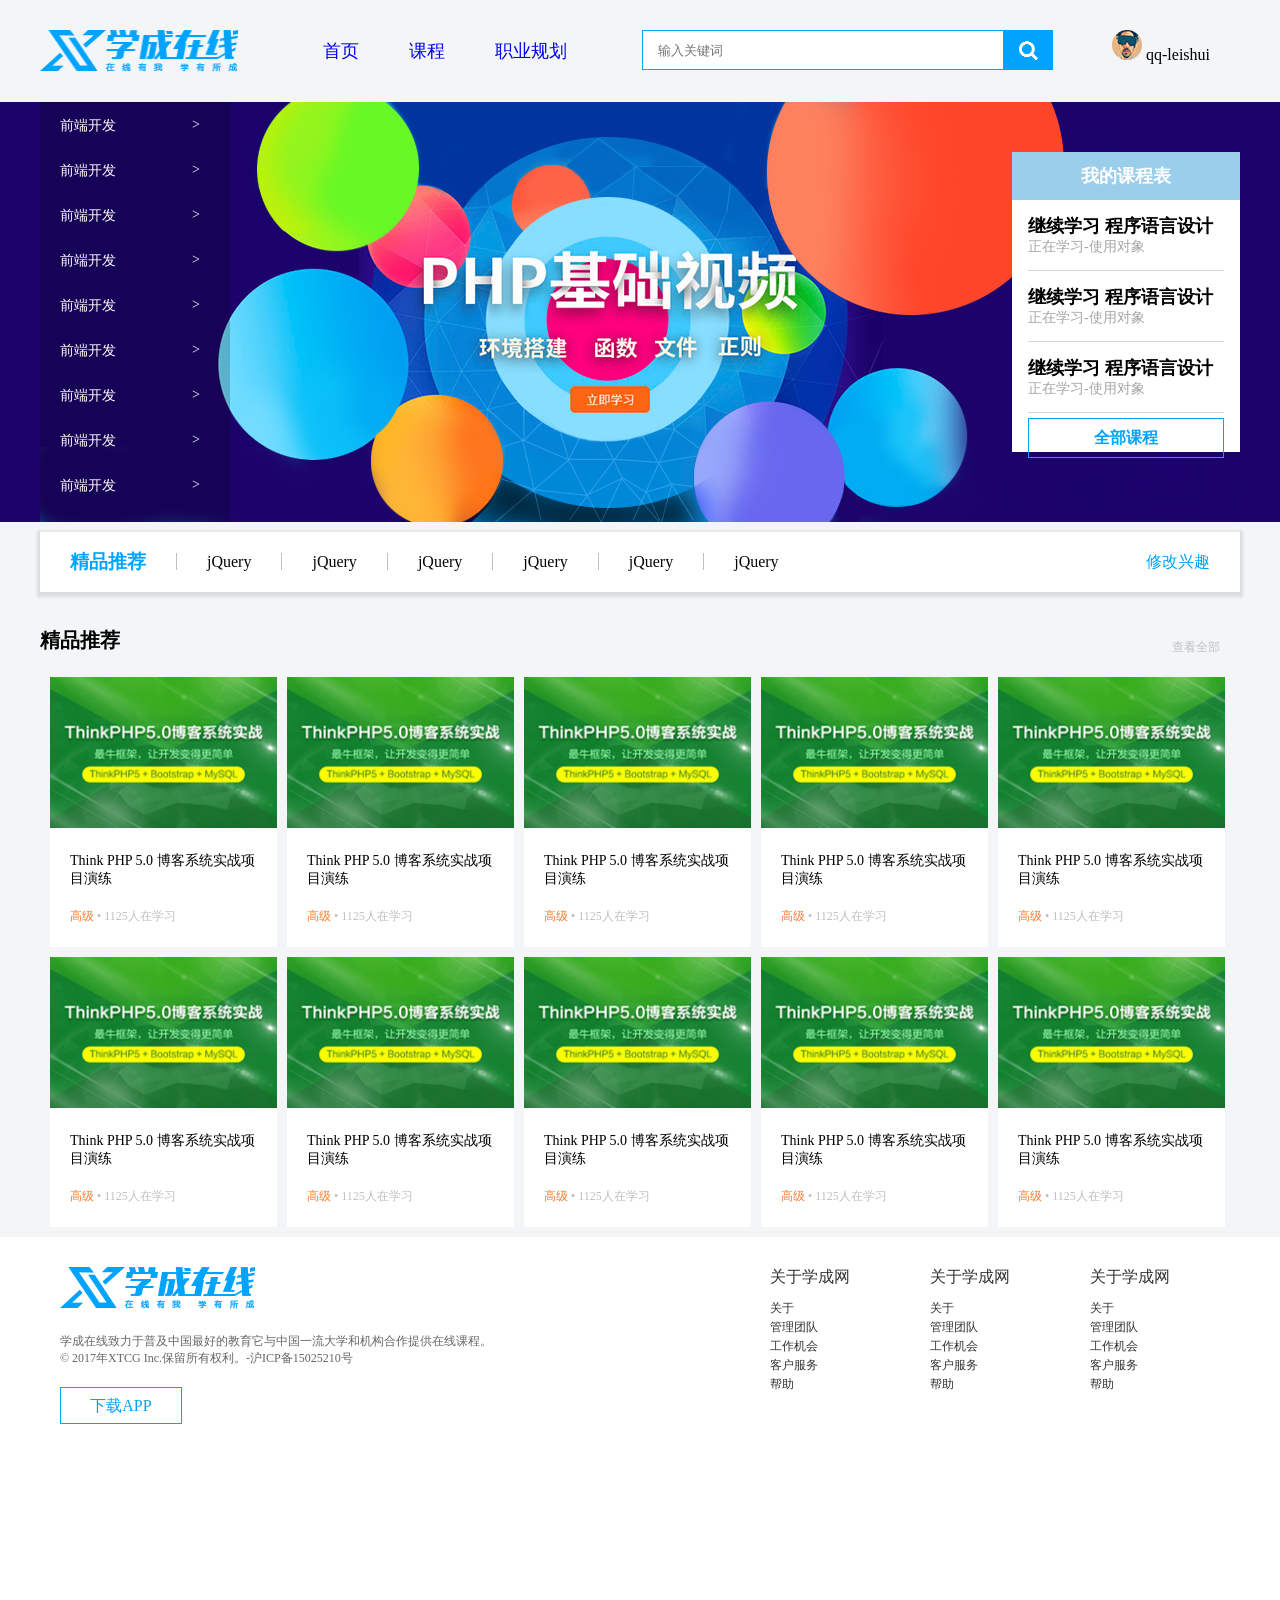
==== index.html @ 8ce698fb "Initial commit" ====
<!DOCTYPE html>
<html lang="en">

<head>
    <meta charset="UTF-8">
    <meta http-equiv="X-UA-Compatible" content="IE=edge">
    <meta name="viewport" content="width=device-width, initial-scale=1.0">
    <title>study top page</title>
    <link rel="stylesheet" href="style.css">
</head>

<body>
    <!-- head -->
    <div class="head w ">
        <div class="logo">
            <img src="images/学成在线.png" alt="" class="logo"></img>

        </div>
        <div class="nav">
            <ul>
                <li><a href="#">首页</a></li>
                <li><a href="#">课程</a></li>
                <li><a href="#">职业规划</a></li>
            </ul>

        </div>

        <div class="sousuo">
            <input type="text" placeholder="输入关键词">
            <button> <img src="images/search.png" alt=""> </button>
        </div>



        <div class="user">
            <img src="images/拷贝.png" alt="">
            qq-leishui


        </div>
    </div>



    <!-- banner -->
    <div class="banner ">
        <div class="mainpic w">
            <div class="subnav">
                <ul>
                    <li><a href="">前端开发<span>&gt;</span></a> </li>
                    <li><a href="">前端开发<span>&gt;</span></a></li>
                    <li><a href="">前端开发<span>&gt;</span></a></li>
                    <li><a href="">前端开发<span>&gt;</span></a></li>
                    <li><a href="">前端开发<span>&gt;</span></a></li>
                    <li><a href="">前端开发<span>&gt;</span></a></li>
                    <li><a href="">前端开发<span>&gt;</span></a></li>
                    <li><a href="">前端开发<span>&gt;</span></a></li>
                    <li><a href="">前端开发<span>&gt;</span></a></li>
                </ul>

            </div>

            <div class="myinfo">
                <h4 class="mylesson">我的课程表</h4>
                <div class="contine">
                    <ul>
                        <li>
                            <h4>继续学习 程序语言设计</h4>
                            <p>正在学习-使用对象</p>
                        </li>
                        <li>
                            <h4>继续学习 程序语言设计</h4>
                            <p>正在学习-使用对象</p>
                        </li>
                        <li>
                            <h4>继续学习 程序语言设计</h4>
                            <p>正在学习-使用对象</p>
                        </li>
                    </ul>
                    <a href="#" class="all">全部课程</a>


                </div>

            </div>




        </div>








    </div>
    <!-- jingpin -->
    <div class="jingpin w">
        <h3>精品推荐</h3>
        <ul>
            <li><a href="#">jQuery</a></li>
            <li><a href="#">jQuery</a></li>
            <li><a href="#">jQuery</a></li>
            <li><a href="#">jQuery</a></li>
            <li><a href="#">jQuery</a></li>
            <li><a href="#">jQuery</a></li>
        </ul>

        <a href="#" class="more">修改兴趣</a>

    </div>



    <!-- core couse -->
    <div class=" box w">
        <div class="tuijian">
            <h4>精品推荐</h4>
            <a href="#">查看全部</a>

        </div>


        <div class="course ">
            <ul class="clearfix">

                <li> <img src="images/图层133.png" alt="">
                    <h4>Think PHP 5.0 博客系统实战项目演练 </h4>
                    <div class="info">
                        <span>高级 </span>• 1125人在学习
                    </div>
                </li>
                <li> <img src="images/图层133.png" alt="">
                    <h4>Think PHP 5.0 博客系统实战项目演练 </h4>
                    <div class="info">
                        <span>高级 </span>• 1125人在学习
                    </div>
                </li>
                <li> <img src="images/图层133.png" alt="">
                    <h4>Think PHP 5.0 博客系统实战项目演练 </h4>
                    <div class="info">
                        <span>高级 </span>• 1125人在学习
                    </div>
                </li>
                <li> <img src="images/图层133.png" alt="">
                    <h4>Think PHP 5.0 博客系统实战项目演练 </h4>
                    <div class="info">
                        <span>高级 </span>• 1125人在学习
                    </div>
                </li>
                <li> <img src="images/图层133.png" alt="">
                    <h4>Think PHP 5.0 博客系统实战项目演练 </h4>
                    <div class="info">
                        <span>高级 </span>• 1125人在学习
                    </div>
                </li>
                <li> <img src="images/图层133.png" alt="">
                    <h4>Think PHP 5.0 博客系统实战项目演练 </h4>
                    <div class="info">
                        <span>高级 </span>• 1125人在学习
                    </div>
                </li>
                <li> <img src="images/图层133.png" alt="">
                    <h4>Think PHP 5.0 博客系统实战项目演练 </h4>
                    <div class="info">
                        <span>高级 </span>• 1125人在学习
                    </div>
                </li>
                <li> <img src="images/图层133.png" alt="">
                    <h4>Think PHP 5.0 博客系统实战项目演练 </h4>
                    <div class="info">
                        <span>高级 </span>• 1125人在学习
                    </div>
                </li>
                <li> <img src="images/图层133.png" alt="">
                    <h4>Think PHP 5.0 博客系统实战项目演练 </h4>
                    <div class="info">
                        <span>高级 </span>• 1125人在学习
                    </div>
                </li>
                <li> <img src="images/图层133.png" alt="">
                    <h4>Think PHP 5.0 博客系统实战项目演练 </h4>
                    <div class="info">
                        <span>高级 </span>• 1125人在学习
                    </div>
                </li>
            </ul>

        </div>

    </div>


    <!-- footer -->

    <div class="footer ">
        <div class="w">
            <div class="webinfo">

                <div class="logo2"> <img src="images/学成在线.png" alt=""></div>

                <P>学成在线致力于普及中国最好的教育它与中国一流大学和机构合作提供在线课程。
                    © 2017年XTCG Inc.保留所有权利。-沪ICP备15025210号</P>
                <a href="#">下载APP</a>





            </div>

            <div class="link">
                <dl>
                    <dt>关于学成网</dt>
                    <dd><a href="#">关于</a></dd>
                    <dd><a href="#">管理团队</a></dd>
                    <dd><a href="#">工作机会</a></dd>
                    <dd><a href="#">客户服务</a></dd>
                    <dd><a href="#">帮助</a></dd>

                </dl>

                <dl>
                    <dt>关于学成网</dt>
                    <dd><a href="#">关于</a></dd>
                    <dd><a href="#">管理团队</a></dd>
                    <dd><a href="#">工作机会</a></dd>
                    <dd><a href="#">客户服务</a></dd>
                    <dd><a href="#">帮助</a></dd>

                </dl>

                <dl>
                    <dt>关于学成网</dt>
                    <dd><a href="#">关于</a></dd>
                    <dd><a href="#">管理团队</a></dd>
                    <dd><a href="#">工作机会</a></dd>
                    <dd><a href="#">客户服务</a></dd>
                    <dd><a href="#">帮助</a></dd>

                </dl>


            </div>

        </div>

    </div>








</body>

</html>
---- style.css ----
* {
    margin: 0;
    padding: 0;
}

a {
    text-decoration: none;
}

.clearfix:before,
.clearfix:after {
    content: "";
    display: table;
}

.clearfix:after {
    clear: both;
}

.clearfix {
    *zoom: 1;
}

li {
    list-style: none;
}

.w {
    width: 1200px;
    margin: 0 auto;
}

body {
    background-color: #f3f5f7;
}

.head {
    height: 42px;
    margin: 30px auto;
    background-color: #f3f5f7;

}



.logo {
    float: left;
    width: 198px;
    height: 42px;
}

.nav {
    float: left;
    margin-left: 60px;
}

.nav ul li {
    float: left;
    margin: 0 15px;
}

.nav ul li a {
    display: block;
    padding: 0 10px;
    line-height: 42px;
    font-size: 18px;
    color: 050505;


}

.nav ul li a:hover {
    border-bottom: 1px solid #00a4ff;

}

.sousuo {
    float: left;
    width: 412px;
    height: 42px;

    margin-left: 50px;
}

.sousuo input {
    float: left;
    width: 345px;
    height: 38px;
    border: 1px solid #00a4ff;
    border-right: 0;
    padding-left: 15px;
}

.sousuo button {
    float: left;
    width: 50px;
    height: 40px;
    border: 0;
}

.user {
    float: right;
    height: 42px;
    margin-right: 30px;
    line-height: 42px;
}

.banner {
    height: 420px;
    background-color: #1c036c;


}

.mainpic {
    height: 420px;
    background: url(images/banner2.png) no-repeat top center;
}

.subnav {
    float: left;
    width: 190px;
    height: 420px;
    background: rgba(0, 0, 0, .2);

}

.subnav li {
    height: 45px;
    line-height: 45px;
    padding: 0 20px;
}

.subnav li a {
    font-size: 14px;
    color: #ffff;
}

.subnav li a:hover {
    color: #00a4ff;
}

.subnav li span {
    float: right;
    margin-right: 10px;
}

.myinfo {
    float: right;
    width: 228px;
    height: 300px;
    background-color: #ffffff;
    margin-top: 50px;
}

.mylesson {
    height: 48px;
    background-color: #9bceea;
    line-height: 48px;
    font-size: 18px;
    color: #ffffff;
    text-align: center;
}

.contine {
    height: 300px;
    padding: 0 16px
}

.contine ul li {
    border-bottom: 1px solid #d5d5d5;
    padding: 14px 0;

}

.contine h4 {
    font-size: 18px;

}

.contine p {
    font-size: 14px;
    font-weight: 400px;
    color: #a5a5a5;
}

.all {
    display: block;
    height: 38px;
    line-height: 38px;
    text-align: center;
    margin-top: 5px;
    font-size: 16px;
    font-weight: bold;
    color: #00a4ff;
    border: 1px solid #00a4ff;
}

.jingpin {
    margin-top: 10px;
    height: 60px;
    background-color: #ffffff;
    box-shadow: 0 2px 3px 3px rgba(0, 0, 0, .1);
    line-height: 60px;
}

.jingpin h3 {
    float: left;
    padding: 0 30px;

    text-align: center;
    color: #00a4ff;

}


.jingpin ul {
    float: left;

}

.jingpin ul li {
    float: left;

}

.jingpin ul li a {
    padding: 0 30px;
    font-size: 16px;
    color: #050505;
    border-left: 1px solid #bfbfbf;
}

.more {
    float: right;
    color: #00a4ff;
    padding: 0 30px;

}

.box {
    margin-top: 35px;
}

.tuijian {
    height: 40px;
}

.tuijian h4 {
    float: left;
    font-size: 20px;
    font-weight: bold;

}

.tuijian a {
    float: right;
    font-size: 12px;
    padding-right: 20px;
    line-height: 40px;
    color: #bfbfbf;
}


.course {}

.course ul li {
    float: left;
    margin-left: 10px;
    margin-top: 10px;
    width: 227px;
    height: 270px;
    background-color: #ffffff;

}


.course ul li h4 {
    font-size: 14px;
    font-weight: 400;
    margin: 20px 20px;
}

.course ul li img {
    width: 100%;

}

.info {
    margin: 0 20px;
    font-size: 12px;
    color: #bfbfbf;

}

.course ul li span {

    color: #ff7c2d;

}

.footer {
    margin-top: 10px;
    height: 420px;
    background-color: #ffff;
}

.webinfo {
    float: left;
    margin-left: 20px;
    margin-top: 30px;
    width: 440px;
}

.webinfo p {
    margin: 20px 0;
    font-size: 12px;
    color: #666666;
}

.webinfo a {
    display: block;
    width: 120px;
    height: 35px;
    line-height: 35px;
    text-align: center;
    color: #00a4ff;
    border: 1px solid #00a4ff;

}

.link {
    float: right;
    margin: 30px 30px;
}

.link dl {
    float: right;
    margin: 0 40px;
}

.link dl dt {
    font-size: 16px;
    color: #333;
    margin-bottom: 10px;
}

.link dl dd a {
    font-size: 12px;
    color: #333;
}
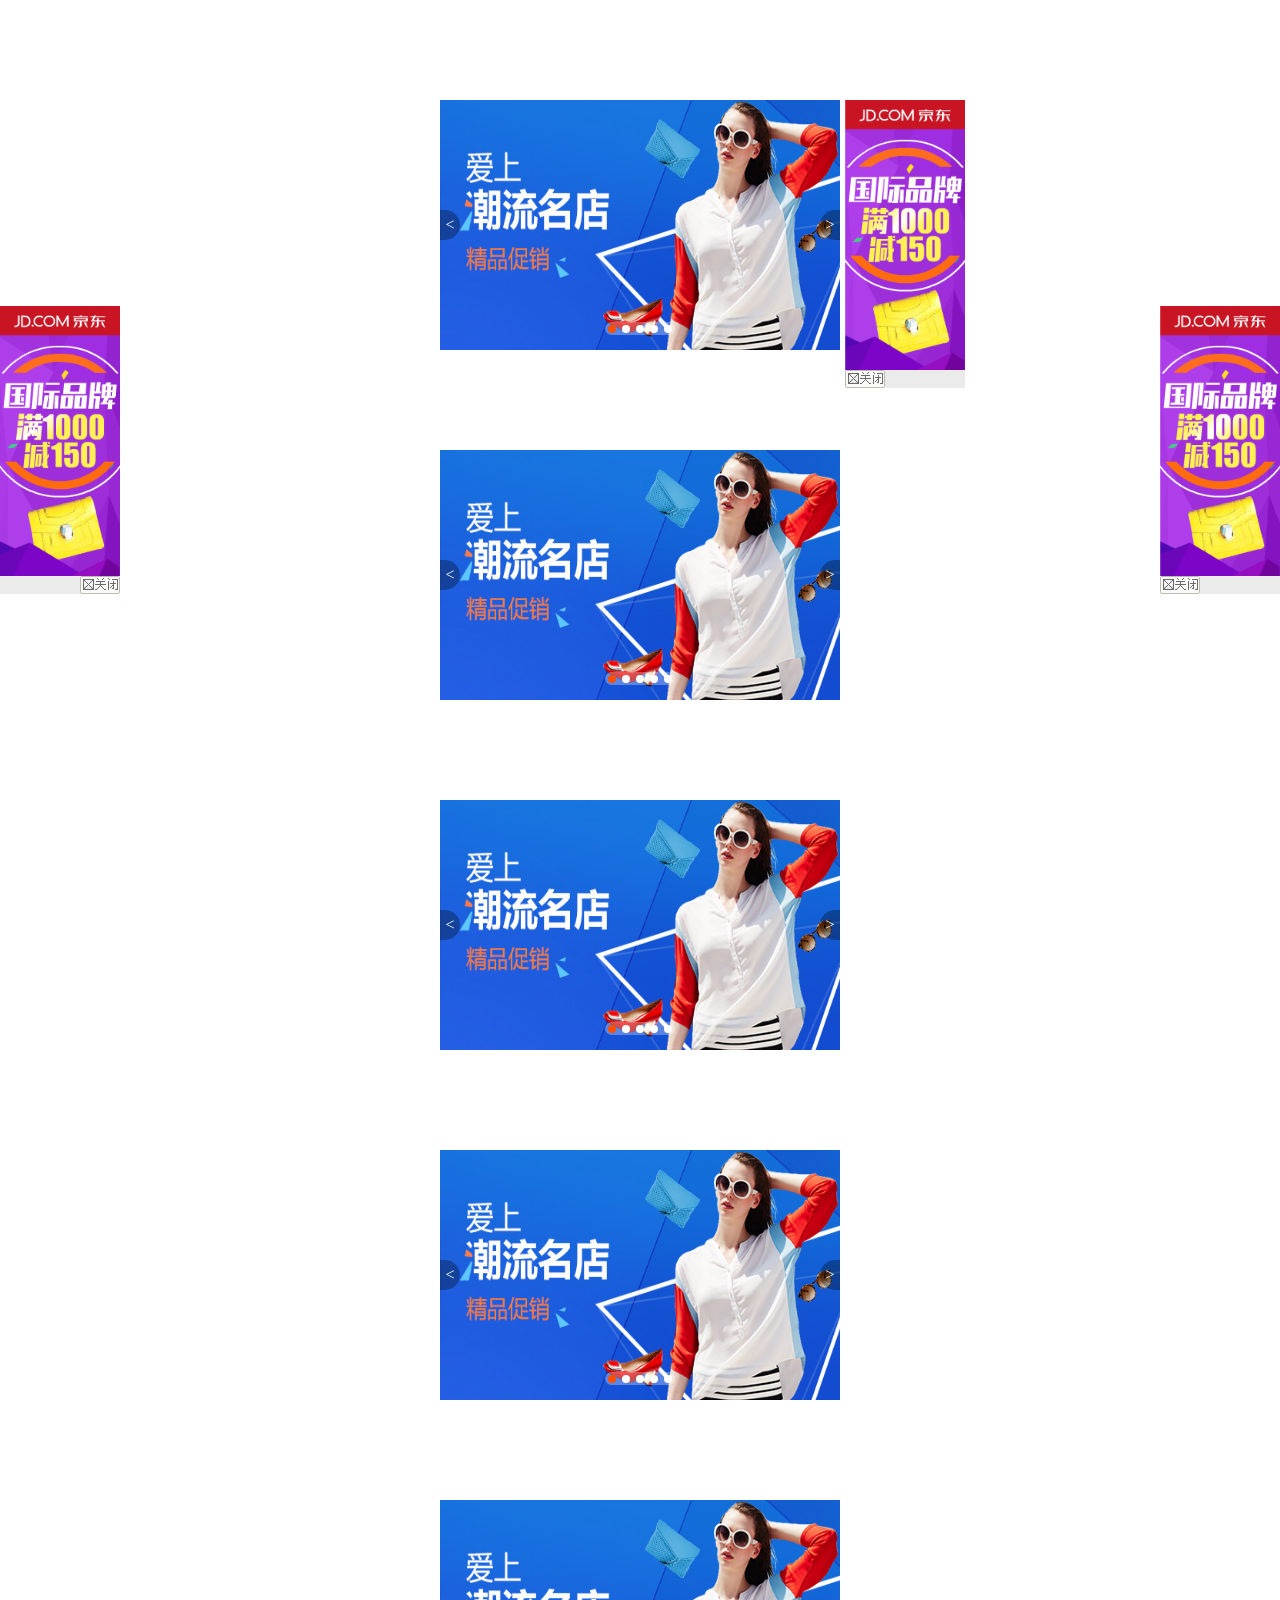
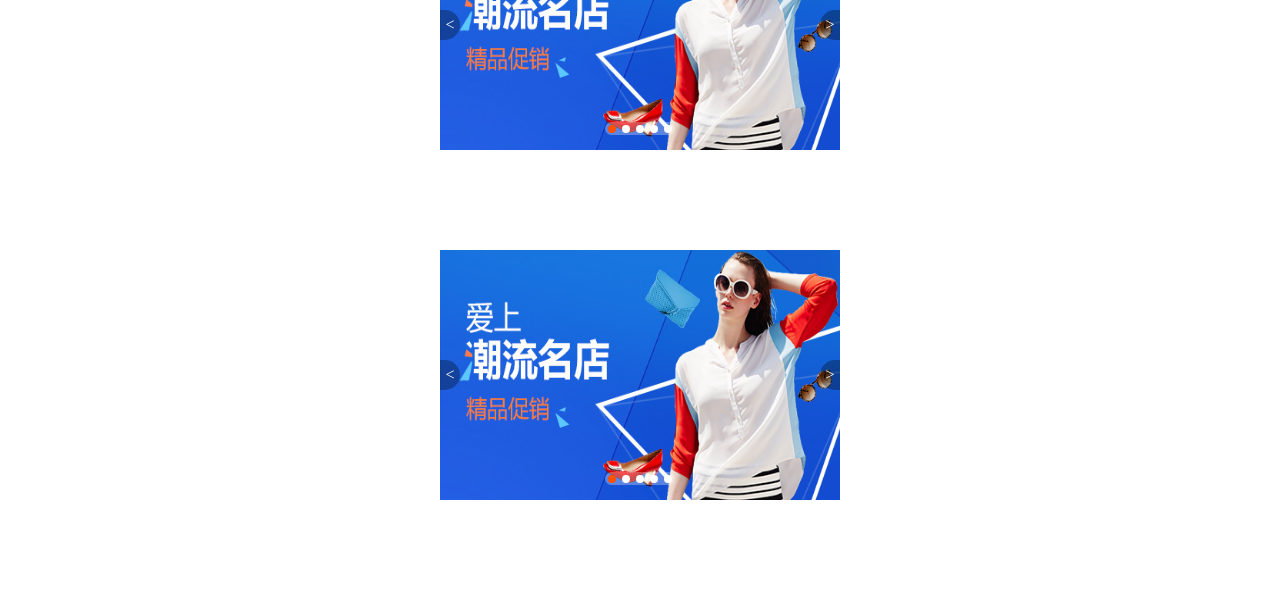
==== commit 4ad3a3c0: "css" ====
--- a/index.html
+++ b/index.html
@@ -1,262 +1,151 @@
-<!DOCTYPE html>
-<html lang="en">
-
-<head>
-    <meta charset="UTF-8">
-    <meta http-equiv="X-UA-Compatible" content="IE=edge">
-    <meta name="viewport" content="width=device-width, initial-scale=1.0">
-    <title>study top page</title>
-    <link rel="stylesheet" href="style.css">
-</head>
-
-<body>
-    <!-- head -->
-    <div class="head w ">
-        <div class="logo">
-            <img src="images/学成在线.png" alt="" class="logo"></img>
-
-        </div>
-        <div class="nav">
-            <ul>
-                <li><a href="#">首页</a></li>
-                <li><a href="#">课程</a></li>
-                <li><a href="#">职业规划</a></li>
-            </ul>
-
-        </div>
-
-        <div class="sousuo">
-            <input type="text" placeholder="输入关键词">
-            <button> <img src="images/search.png" alt=""> </button>
-        </div>
-
-
-
-        <div class="user">
-            <img src="images/拷贝.png" alt="">
-            qq-leishui
-
-
-        </div>
-    </div>
-
-
-
-    <!-- banner -->
-    <div class="banner ">
-        <div class="mainpic w">
-            <div class="subnav">
-                <ul>
-                    <li><a href="">前端开发<span>&gt;</span></a> </li>
-                    <li><a href="">前端开发<span>&gt;</span></a></li>
-                    <li><a href="">前端开发<span>&gt;</span></a></li>
-                    <li><a href="">前端开发<span>&gt;</span></a></li>
-                    <li><a href="">前端开发<span>&gt;</span></a></li>
-                    <li><a href="">前端开发<span>&gt;</span></a></li>
-                    <li><a href="">前端开发<span>&gt;</span></a></li>
-                    <li><a href="">前端开发<span>&gt;</span></a></li>
-                    <li><a href="">前端开发<span>&gt;</span></a></li>
-                </ul>
-
-            </div>
-
-            <div class="myinfo">
-                <h4 class="mylesson">我的课程表</h4>
-                <div class="contine">
-                    <ul>
-                        <li>
-                            <h4>继续学习 程序语言设计</h4>
-                            <p>正在学习-使用对象</p>
-                        </li>
-                        <li>
-                            <h4>继续学习 程序语言设计</h4>
-                            <p>正在学习-使用对象</p>
-                        </li>
-                        <li>
-                            <h4>继续学习 程序语言设计</h4>
-                            <p>正在学习-使用对象</p>
-                        </li>
-                    </ul>
-                    <a href="#" class="all">全部课程</a>
-
-
-                </div>
-
-            </div>
-
-
-
-
-        </div>
-
-
-
-
-
-
-
-
-    </div>
-    <!-- jingpin -->
-    <div class="jingpin w">
-        <h3>精品推荐</h3>
-        <ul>
-            <li><a href="#">jQuery</a></li>
-            <li><a href="#">jQuery</a></li>
-            <li><a href="#">jQuery</a></li>
-            <li><a href="#">jQuery</a></li>
-            <li><a href="#">jQuery</a></li>
-            <li><a href="#">jQuery</a></li>
-        </ul>
-
-        <a href="#" class="more">修改兴趣</a>
-
-    </div>
-
-
-
-    <!-- core couse -->
-    <div class=" box w">
-        <div class="tuijian">
-            <h4>精品推荐</h4>
-            <a href="#">查看全部</a>
-
-        </div>
-
-
-        <div class="course ">
-            <ul class="clearfix">
-
-                <li> <img src="images/图层133.png" alt="">
-                    <h4>Think PHP 5.0 博客系统实战项目演练 </h4>
-                    <div class="info">
-                        <span>高级 </span>• 1125人在学习
-                    </div>
-                </li>
-                <li> <img src="images/图层133.png" alt="">
-                    <h4>Think PHP 5.0 博客系统实战项目演练 </h4>
-                    <div class="info">
-                        <span>高级 </span>• 1125人在学习
-                    </div>
-                </li>
-                <li> <img src="images/图层133.png" alt="">
-                    <h4>Think PHP 5.0 博客系统实战项目演练 </h4>
-                    <div class="info">
-                        <span>高级 </span>• 1125人在学习
-                    </div>
-                </li>
-                <li> <img src="images/图层133.png" alt="">
-                    <h4>Think PHP 5.0 博客系统实战项目演练 </h4>
-                    <div class="info">
-                        <span>高级 </span>• 1125人在学习
-                    </div>
-                </li>
-                <li> <img src="images/图层133.png" alt="">
-                    <h4>Think PHP 5.0 博客系统实战项目演练 </h4>
-                    <div class="info">
-                        <span>高级 </span>• 1125人在学习
-                    </div>
-                </li>
-                <li> <img src="images/图层133.png" alt="">
-                    <h4>Think PHP 5.0 博客系统实战项目演练 </h4>
-                    <div class="info">
-                        <span>高级 </span>• 1125人在学习
-                    </div>
-                </li>
-                <li> <img src="images/图层133.png" alt="">
-                    <h4>Think PHP 5.0 博客系统实战项目演练 </h4>
-                    <div class="info">
-                        <span>高级 </span>• 1125人在学习
-                    </div>
-                </li>
-                <li> <img src="images/图层133.png" alt="">
-                    <h4>Think PHP 5.0 博客系统实战项目演练 </h4>
-                    <div class="info">
-                        <span>高级 </span>• 1125人在学习
-                    </div>
-                </li>
-                <li> <img src="images/图层133.png" alt="">
-                    <h4>Think PHP 5.0 博客系统实战项目演练 </h4>
-                    <div class="info">
-                        <span>高级 </span>• 1125人在学习
-                    </div>
-                </li>
-                <li> <img src="images/图层133.png" alt="">
-                    <h4>Think PHP 5.0 博客系统实战项目演练 </h4>
-                    <div class="info">
-                        <span>高级 </span>• 1125人在学习
-                    </div>
-                </li>
-            </ul>
-
-        </div>
-
-    </div>
-
-
-    <!-- footer -->
-
-    <div class="footer ">
-        <div class="w">
-            <div class="webinfo">
-
-                <div class="logo2"> <img src="images/学成在线.png" alt=""></div>
-
-                <P>学成在线致力于普及中国最好的教育它与中国一流大学和机构合作提供在线课程。
-                    © 2017年XTCG Inc.保留所有权利。-沪ICP备15025210号</P>
-                <a href="#">下载APP</a>
-
-
-
-
-
-            </div>
-
-            <div class="link">
-                <dl>
-                    <dt>关于学成网</dt>
-                    <dd><a href="#">关于</a></dd>
-                    <dd><a href="#">管理团队</a></dd>
-                    <dd><a href="#">工作机会</a></dd>
-                    <dd><a href="#">客户服务</a></dd>
-                    <dd><a href="#">帮助</a></dd>
-
-                </dl>
-
-                <dl>
-                    <dt>关于学成网</dt>
-                    <dd><a href="#">关于</a></dd>
-                    <dd><a href="#">管理团队</a></dd>
-                    <dd><a href="#">工作机会</a></dd>
-                    <dd><a href="#">客户服务</a></dd>
-                    <dd><a href="#">帮助</a></dd>
-
-                </dl>
-
-                <dl>
-                    <dt>关于学成网</dt>
-                    <dd><a href="#">关于</a></dd>
-                    <dd><a href="#">管理团队</a></dd>
-                    <dd><a href="#">工作机会</a></dd>
-                    <dd><a href="#">客户服务</a></dd>
-                    <dd><a href="#">帮助</a></dd>
-
-                </dl>
-
-
-            </div>
-
-        </div>
-
-    </div>
-
-
-
-
-
-
-
-
-</body>
-
+<!DOCTYPE html>
+<html lang="en">
+
+<head>
+    <meta charset="UTF-8">
+    <meta http-equiv="X-UA-Compatible" content="IE=edge">
+    <meta name="viewport" content="width=device-width, initial-scale=1.0">
+    <title>pactice for position</title>
+    <link rel="stylesheet" href="style.css">
+</head>
+
+<body>
+
+    <div class="box">
+        <img src="images/tb.jpg" alt="" class="main">
+        <a href="#" class="le">&lt;</a>
+
+        <a href="#" class="re">&gt;</a>
+
+        <ul class="pronav">
+            <li class="selected"></li>
+            <li></li>
+            <li></li>
+            <li></li>
+            <li></li>
+
+        </ul>
+        <div class="motive">
+
+
+        </div>
+
+    </div>
+    <div class="box">
+        <img src="images/tb.jpg" alt="" class="main">
+        <a href="#" class="le">&lt;</a>
+
+        <a href="#" class="re">&gt;</a>
+
+        <ul class="pronav">
+            <li class="selected"></li>
+            <li></li>
+            <li></li>
+            <li></li>
+            <li></li>
+
+        </ul>
+        <div class="motive">
+
+
+        </div>
+
+    </div>
+    <div class="box">
+        <img src="images/tb.jpg" alt="" class="main">
+        <a href="#" class="le">&lt;</a>
+
+        <a href="#" class="re">&gt;</a>
+
+        <ul class="pronav">
+            <li class="selected"></li>
+            <li></li>
+            <li></li>
+            <li></li>
+            <li></li>
+
+        </ul>
+        <div class="motive">
+
+
+        </div>
+
+    </div>
+    <div class="box">
+        <img src="images/tb.jpg" alt="" class="main">
+        <a href="#" class="le">&lt;</a>
+
+        <a href="#" class="re">&gt;</a>
+
+        <ul class="pronav">
+            <li class="selected"></li>
+            <li></li>
+            <li></li>
+            <li></li>
+            <li></li>
+
+        </ul>
+        <div class="motive">
+
+
+        </div>
+
+    </div>
+    <div class="box">
+        <img src="images/tb.jpg" alt="" class="main">
+        <a href="#" class="le">&lt;</a>
+
+        <a href="#" class="re">&gt;</a>
+
+        <ul class="pronav">
+            <li class="selected"></li>
+            <li></li>
+            <li></li>
+            <li></li>
+            <li></li>
+
+        </ul>
+        <div class="motive">
+
+
+        </div>
+
+    </div>
+    <div class="box">
+        <img src="images/tb.jpg" alt="" class="main">
+        <a href="#" class="le">&lt;</a>
+
+        <a href="#" class="re">&gt;</a>
+
+        <ul class="pronav">
+            <li class="selected"></li>
+            <li></li>
+            <li></li>
+            <li></li>
+            <li></li>
+
+        </ul>
+        <div class="motive">
+
+
+        </div>
+
+    </div>
+
+    </div>
+
+    <div class="left">
+        <img src="images/ad-l.png" alt="" class="l">
+    </div>
+
+    <div class="right">
+        <img src="images/ad-r.png" alt="" class="l">
+    </div>
+
+    <div class="fixed">
+        <img src="images/ad-r.png" alt="">
+
+    </div>
+</body>
+
 </html>
--- a/style.css
+++ b/style.css
@@ -1,351 +1,108 @@
-* {
-    margin: 0;
-    padding: 0;
-}
-
-a {
-    text-decoration: none;
-}
-
-.clearfix:before,
-.clearfix:after {
-    content: "";
-    display: table;
-}
-
-.clearfix:after {
-    clear: both;
-}
-
-.clearfix {
-    *zoom: 1;
-}
-
-li {
-    list-style: none;
-}
-
-.w {
-    width: 1200px;
-    margin: 0 auto;
-}
-
-body {
-    background-color: #f3f5f7;
-}
-
-.head {
-    height: 42px;
-    margin: 30px auto;
-    background-color: #f3f5f7;
-
-}
-
-
-
-.logo {
-    float: left;
-    width: 198px;
-    height: 42px;
-}
-
-.nav {
-    float: left;
-    margin-left: 60px;
-}
-
-.nav ul li {
-    float: left;
-    margin: 0 15px;
-}
-
-.nav ul li a {
-    display: block;
-    padding: 0 10px;
-    line-height: 42px;
-    font-size: 18px;
-    color: 050505;
-
-
-}
-
-.nav ul li a:hover {
-    border-bottom: 1px solid #00a4ff;
-
-}
-
-.sousuo {
-    float: left;
-    width: 412px;
-    height: 42px;
-
-    margin-left: 50px;
-}
-
-.sousuo input {
-    float: left;
-    width: 345px;
-    height: 38px;
-    border: 1px solid #00a4ff;
-    border-right: 0;
-    padding-left: 15px;
-}
-
-.sousuo button {
-    float: left;
-    width: 50px;
-    height: 40px;
-    border: 0;
-}
-
-.user {
-    float: right;
-    height: 42px;
-    margin-right: 30px;
-    line-height: 42px;
-}
-
-.banner {
-    height: 420px;
-    background-color: #1c036c;
-
-
-}
-
-.mainpic {
-    height: 420px;
-    background: url(images/banner2.png) no-repeat top center;
-}
-
-.subnav {
-    float: left;
-    width: 190px;
-    height: 420px;
-    background: rgba(0, 0, 0, .2);
-
-}
-
-.subnav li {
-    height: 45px;
-    line-height: 45px;
-    padding: 0 20px;
-}
-
-.subnav li a {
-    font-size: 14px;
-    color: #ffff;
-}
-
-.subnav li a:hover {
-    color: #00a4ff;
-}
-
-.subnav li span {
-    float: right;
-    margin-right: 10px;
-}
-
-.myinfo {
-    float: right;
-    width: 228px;
-    height: 300px;
-    background-color: #ffffff;
-    margin-top: 50px;
-}
-
-.mylesson {
-    height: 48px;
-    background-color: #9bceea;
-    line-height: 48px;
-    font-size: 18px;
-    color: #ffffff;
-    text-align: center;
-}
-
-.contine {
-    height: 300px;
-    padding: 0 16px
-}
-
-.contine ul li {
-    border-bottom: 1px solid #d5d5d5;
-    padding: 14px 0;
-
-}
-
-.contine h4 {
-    font-size: 18px;
-
-}
-
-.contine p {
-    font-size: 14px;
-    font-weight: 400px;
-    color: #a5a5a5;
-}
-
-.all {
-    display: block;
-    height: 38px;
-    line-height: 38px;
-    text-align: center;
-    margin-top: 5px;
-    font-size: 16px;
-    font-weight: bold;
-    color: #00a4ff;
-    border: 1px solid #00a4ff;
-}
-
-.jingpin {
-    margin-top: 10px;
-    height: 60px;
-    background-color: #ffffff;
-    box-shadow: 0 2px 3px 3px rgba(0, 0, 0, .1);
-    line-height: 60px;
-}
-
-.jingpin h3 {
-    float: left;
-    padding: 0 30px;
-
-    text-align: center;
-    color: #00a4ff;
-
-}
-
-
-.jingpin ul {
-    float: left;
-
-}
-
-.jingpin ul li {
-    float: left;
-
-}
-
-.jingpin ul li a {
-    padding: 0 30px;
-    font-size: 16px;
-    color: #050505;
-    border-left: 1px solid #bfbfbf;
-}
-
-.more {
-    float: right;
-    color: #00a4ff;
-    padding: 0 30px;
-
-}
-
-.box {
-    margin-top: 35px;
-}
-
-.tuijian {
-    height: 40px;
-}
-
-.tuijian h4 {
-    float: left;
-    font-size: 20px;
-    font-weight: bold;
-
-}
-
-.tuijian a {
-    float: right;
-    font-size: 12px;
-    padding-right: 20px;
-    line-height: 40px;
-    color: #bfbfbf;
-}
-
-
-.course {}
-
-.course ul li {
-    float: left;
-    margin-left: 10px;
-    margin-top: 10px;
-    width: 227px;
-    height: 270px;
-    background-color: #ffffff;
-
-}
-
-
-.course ul li h4 {
-    font-size: 14px;
-    font-weight: 400;
-    margin: 20px 20px;
-}
-
-.course ul li img {
-    width: 100%;
-
-}
-
-.info {
-    margin: 0 20px;
-    font-size: 12px;
-    color: #bfbfbf;
-
-}
-
-.course ul li span {
-
-    color: #ff7c2d;
-
-}
-
-.footer {
-    margin-top: 10px;
-    height: 420px;
-    background-color: #ffff;
-}
-
-.webinfo {
-    float: left;
-    margin-left: 20px;
-    margin-top: 30px;
-    width: 440px;
-}
-
-.webinfo p {
-    margin: 20px 0;
-    font-size: 12px;
-    color: #666666;
-}
-
-.webinfo a {
-    display: block;
-    width: 120px;
-    height: 35px;
-    line-height: 35px;
-    text-align: center;
-    color: #00a4ff;
-    border: 1px solid #00a4ff;
-
-}
-
-.link {
-    float: right;
-    margin: 30px 30px;
-}
-
-.link dl {
-    float: right;
-    margin: 0 40px;
-}
-
-.link dl dt {
-    font-size: 16px;
-    color: #333;
-    margin-bottom: 10px;
-}
-
-.link dl dd a {
-    font-size: 12px;
-    color: #333;
+* {
+    margin: 0;
+    padding: 0;
+    list-style: none;
+}
+
+.box {
+    position: relative;
+    width: 400px;
+    height: 250px;
+    margin: 100px auto;
+    background-color: aqua;
+}
+
+.box img {
+    width: 100%;
+    height: 100%;
+}
+
+.le,
+.re {
+    position: absolute;
+    top: 50%;
+    margin-top: -15px;
+    width: 20px;
+    height: 30px;
+    background-color: rgba(0, 0, 0, 0.3);
+    color: #fff;
+    line-height: 30px;
+    text-align: center;
+    text-decoration: none;
+
+
+}
+
+.le {
+    left: 0;
+    border-radius: 0px 15px 15px 0;
+}
+
+.re {
+    right: 0;
+    border-radius: 15px 0px 0px 15px;
+}
+
+.pronav {
+    position: absolute;
+    bottom: 15px;
+    left: 50%;
+    margin-left: -35px;
+    background-color: rgba(255, 255, 255, .3);
+    width: 70px;
+    height: 13px;
+    border-radius: 7px;
+
+}
+
+.pronav li {
+    float: left;
+    width: 8px;
+    height: 8px;
+    background-color: #fff;
+    border-radius: 4px;
+    margin: 3px;
+}
+
+.pronav .selected {
+    background-color: #ff5000;
+}
+
+.motive {
+    position: absolute;
+    display: none;
+    top: 0;
+    left: 0;
+    width: 100%;
+    height: 100%;
+    background: rgba(0, 0, 0, 0.3) url(images/arr.png) no-repeat center;
+}
+
+
+.box:hover .motive {
+    display: block;
+}
+
+.fixed {
+    position: fixed;
+    top: 100px;
+    left: 50%;
+    margin-left: 205px;
+}
+
+
+
+.left {
+    position: fixed;
+
+    top: 50%;
+    left: 0;
+    margin-top: -144px;
+}
+
+.right {
+    position: fixed;
+    margin-top: -144px;
+    top: 50%;
+    right: 0;
 }
